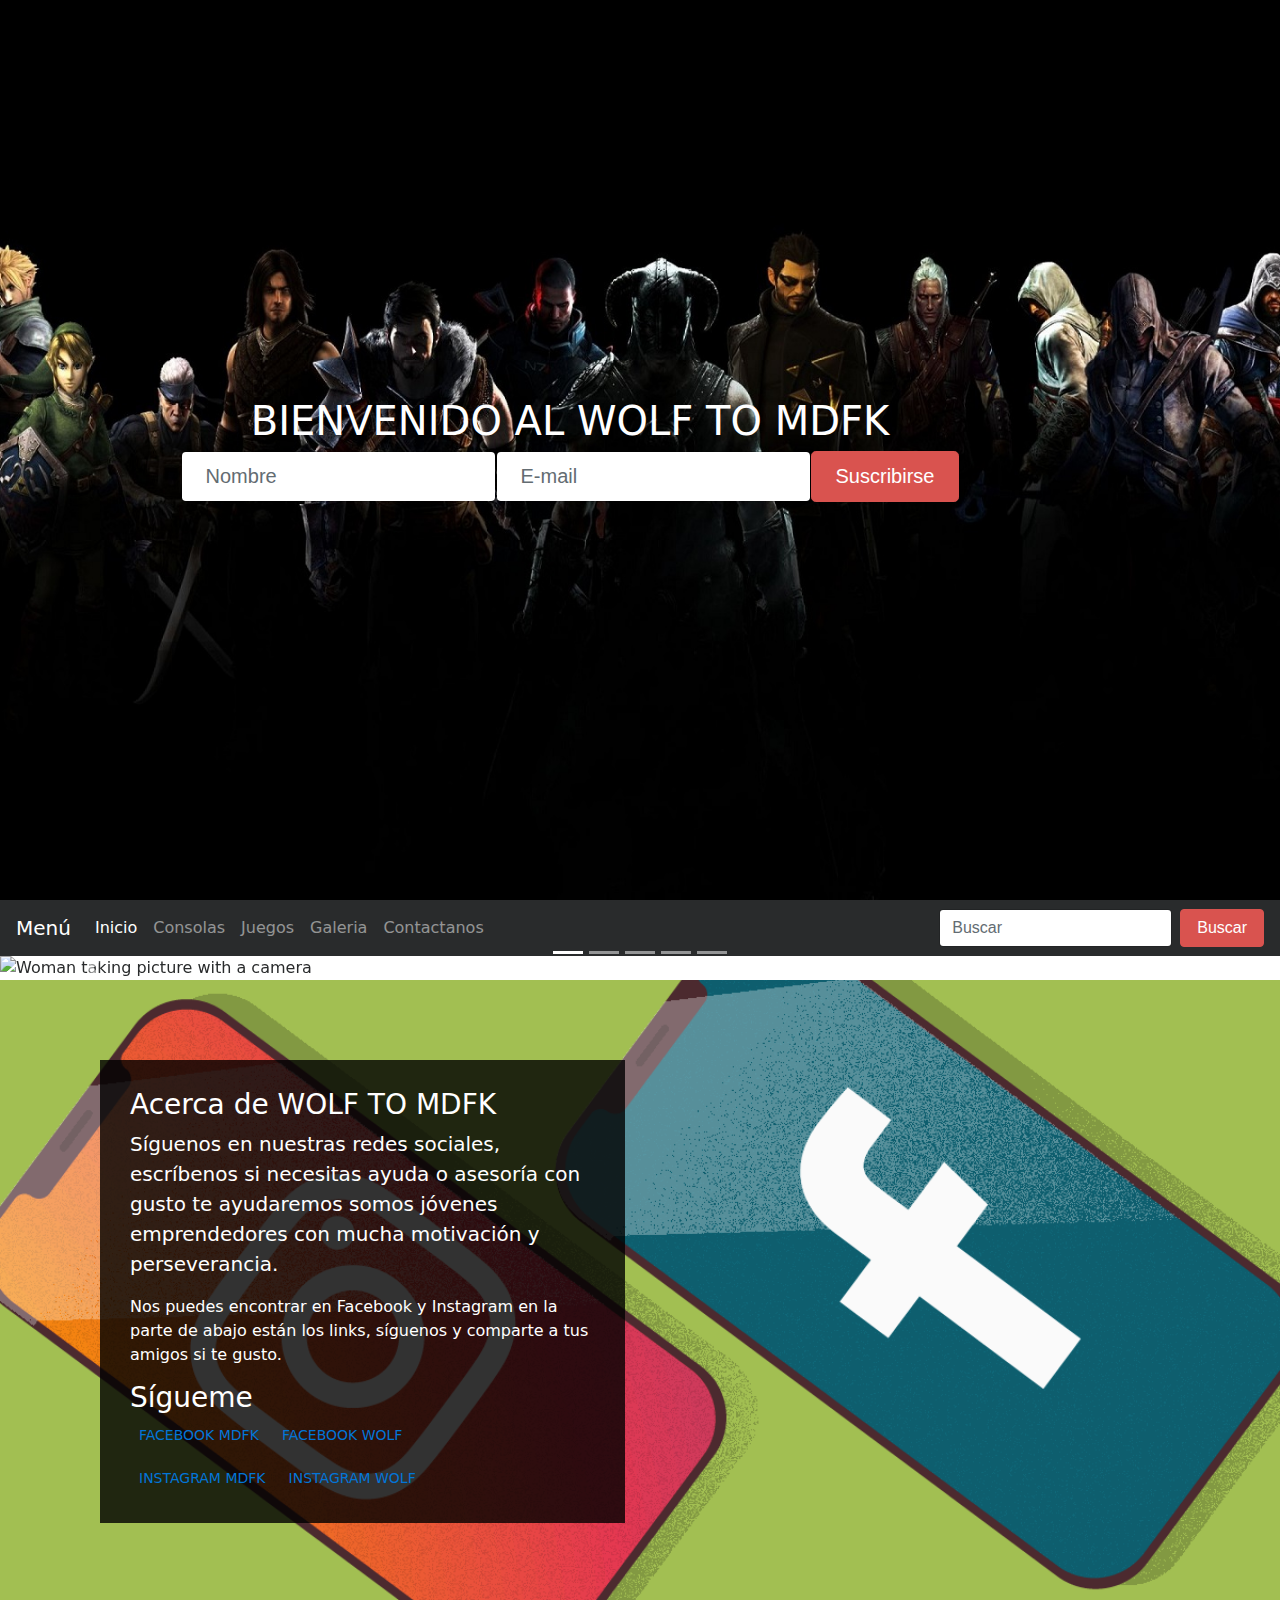
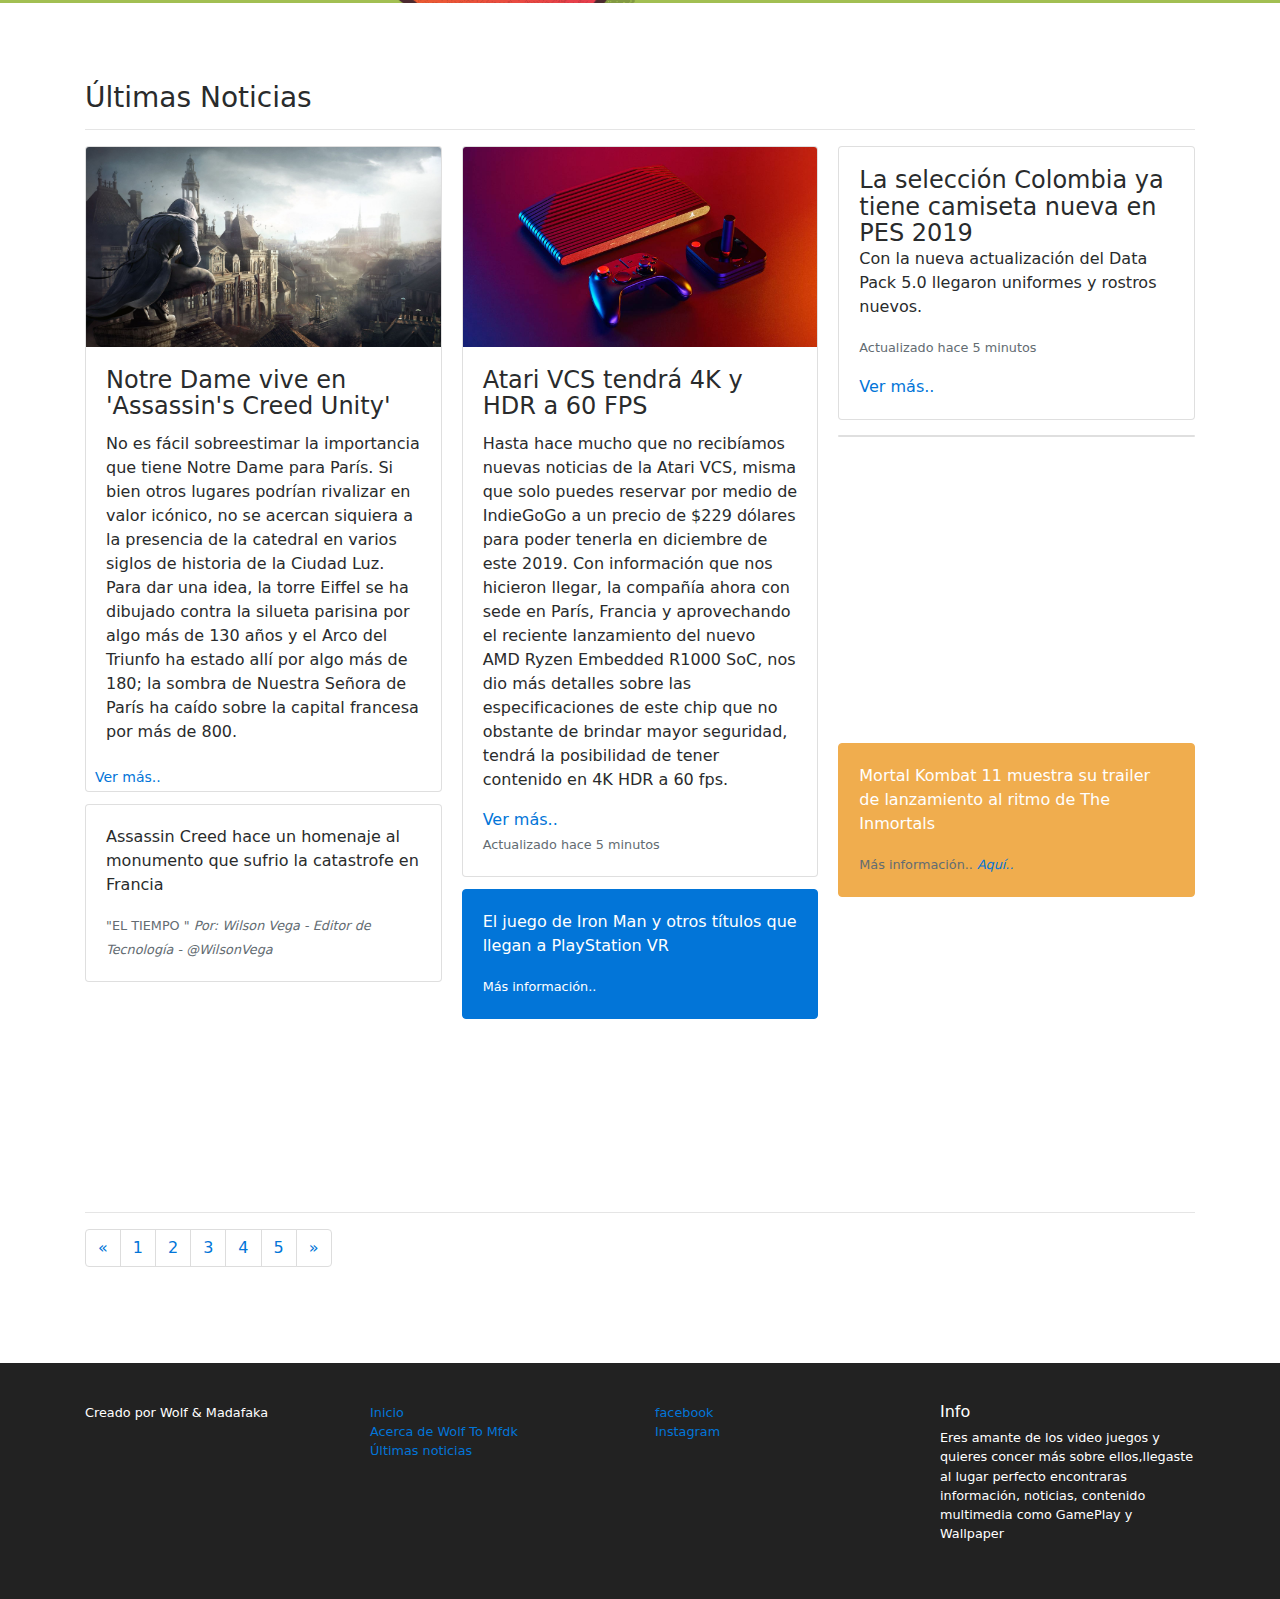
==== index.html @ bab57214 "PGLO" ====
<!DOCTYPE html>
<html lang="es">
  <head>
    <link rel="shortcut icon" href="img/favicon.ico" />
    <!-- Etiquetas meta siempre van primero -->
    <meta charset="utf-8">
    <meta name="viewport" content="width=device-width, initial-scale=1, shrink-to-fit=no">
    <meta http-equiv="x-ua-compatible" content="ie=edge">
    <title>WOLF TO MDFK</title>
    <!-- Bootstrap CSS -->
    <link rel="stylesheet" href="css/bootstrap.css">
    <!-- Estilos CSS personalizados -->
    <link rel="stylesheet" href="css/estilos.css">


  </head>
  <body>
    <section id="cover">
        <div id="cover-texto">
            <div class="container">
            <div class="row">
                <div class="col-sm-12">
                    <h1 class="display-9">BIENVENIDO AL WOLF TO MDFK</h1>
                    <form action="" class="form-inline justify-content-center">
                        <div class="form-group">
                            <label class="sr-only">Nombre</label>
                            <input type="text" class="form-control form-control-lg" placeholder="Nombre">
                        </div>
                        <div class="form-group">
                            <label class="sr-only">Email</label>
                            <input type="text" class="form-control form-control-lg" placeholder="E-mail">
                        </div>
                        <button type="submit" class="btn btn-danger btn-lg">Suscribirse</button>
                    </form>
                    </div>
                </div>
            </div>
        </div>
    </section>


  <nav class="navbar navbar-toggleable-md navbar-inverse bg-inverse">
        <button class="navbar-toggler navbar-toggler-right" type="button" data-toggle="collapse" data-target="#navbarSupportedContent" aria-controls="navbarSupportedContent" aria-expanded="false" aria-label="Toggle navigation">
            <span class="navbar-toggler-icon"></span>
        </button>
        <a class="navbar-brand" href="index.html">Menú</a>

        <div class="collapse navbar-collapse" id="navbarSupportedContent">
            <ul class="navbar-nav mr-auto">
            <li class="nav-item active">
                <a class="nav-link" href="index.html">Inicio <span class="sr-only"></span></a>
            </li>
            <li class="nav-item">
                <a class="nav-link" href="consolas.html">Consolas</a>
            </li>
            <li class="nav-item">
                <a class="nav-link " href="juegos.html">Juegos</a>
            </li>
            <li class="nav-item">
                <a class="nav-link " href="galeria.html">Galeria</a>
            </li>
            <li class="nav-item">
                <a class="nav-link " href="contactanos.html">Contactanos</a>

            </li>
            </ul>
            <form class="form-inline my-2 my-lg-0">
            <input class="form-control mr-sm-2" type="text" placeholder="Buscar">
            <button class="btn btn-danger my-2 my-sm-0" type="submit">Buscar</button>
            </form>
        </div>
    </nav>

 <section id="carousel">
            <div id="carouselExampleIndicators" class="carousel slide" data-ride="carousel">
              <ol class="carousel-indicators">
                <li data-target="#carouselExampleIndicators" data-slide-to="0" class="active"></li>
                <li data-target="#carouselExampleIndicators" data-slide-to="1"></li>
                <li data-target="#carouselExampleIndicators" data-slide-to="2"></li>
                <li data-target="#carouselExampleIndicators" data-slide-to="3"></li>
                <li data-target="#carouselExampleIndicators" data-slide-to="4"></li>
              </ol>
              <div class="carousel-inner" role="listbox">
                <div class="carousel-item active">
                    <img src="img/wreath-842237_1920.jpg" alt="Woman taking picture with a camera">

                    <div class="carousel-caption">
                        <h3>XBOX</h3>
                        <p>SUS GENERACIONES Y VERSIONES</p>
                        <cite title="titulo"><a href="consolas.html">Aquí..</a></cite>
                    </div>
                </div>
                <div class="carousel-item">
                    <img src="img/girl-548946_1920.jpg" alt="A wet spiderweb">

                    <div class="carousel-caption">
                        <h3>PLAY STATION</h3>
                        <p>SUS GENERACIONES Y VERSIONES </p>
                        <cite title="titulo"><a href="consolas.html">Aquí..</a></cite>
                    </div>
                </div>
                <div class="carousel-item">
                    <img src="img/woman-695451_1920.jpg" alt="Two hands making a heart">

                    <div class="carousel-caption">
                        <h3>NINTENDO</h3>
                        <p>SUS GENERACIONES Y VERSIONES</p>
                        <cite title="titulo"><a href="consolas.html">Aquí..</a></cite>
                    </div>
                </div>
                <div class="carousel-item">
                    <img src="img/pcgamer.jpg" alt="Two hands making a heart">

                    <div class="carousel-caption">
                        <h3>PC'S GAMER</h3>
                        <p> MÁS INFORMACIÓN</p>
                        <cite title="titulo"><a href="consolas.html">Aquí..</a></cite>
                    </div>
                </div>
                <div class="carousel-item">
                    <img src="img/175817_766412.jpg" alt="Two hands making a heart">

                    <div class="carousel-caption">
                        <h3>CELULARES GAMER</h3>
                        <p> MÁS INFORMACIÓN</p>
                        <cite title="titulo"><a href="consolas.html">Aquí..</a></cite>
                    </div>
                </div>
            </div>
              <a class="carousel-control-prev" href="#carouselExampleIndicators" role="button" data-slide="prev">
                <span class="carousel-control-prev-icon" aria-hidden="true"></span>
                <span class="sr-only">Anterior</span>
              </a>
              <a class="carousel-control-next" href="#carouselExampleIndicators" role="button" data-slide="next">
                <span class="carousel-control-next-icon" aria-hidden="true"></span>
                <span class="sr-only">Siguiente</span>
              </a>
            </div>
    </section>

    <section id="acerca-de">
        <div class="contenido-seccion">
            <div class="container">
                <div class="col-md-6">
                    <div class="texto-acerca-de">
                        <h3>Acerca de WOLF TO MDFK</h3>
                        <p class="lead">Síguenos en nuestras redes sociales, escríbenos si necesitas ayuda o asesoría con gusto te ayudaremos somos jóvenes emprendedores con mucha motivación y perseverancia.</p>
                        <p>Nos puedes encontrar en Facebook y Instagram en la parte de abajo están los links, síguenos y comparte a tus amigos si te gusto.</p>

                        <h3>Sígueme</h3>
                        <a href="https://www.facebook.com/Steven.Rosas.99" class="btn btn-sm btn-secondary-outline">FACEBOOK MDFK</a>
                        <a href="https://www.facebook.com/josegregorio.lobomattar" class="btn btn-sm btn-secondary-outline">FACEBOOK WOLF </a>
                        <p></p>
                        <a href="https://www.instagram.com/_mike_99_____/?hl=es-la" class="btn btn-sm btn-secondary-outline">INSTAGRAM MDFK</a>
                        <a href="https://www.instagram.com/josegregoriolobomattar/?hl=es-la" class="btn btn-sm btn-secondary-outline">INSTAGRAM WOLF </a>
                        <!--<a href="http://youtube.com/render2web" class="btn btn-sm btn-secondary-outline">Youtube</a>-->
                    </div>
                </div>
            </div>
        </div>
    </section>



    <section id="noticias">
        <div class="contenido-seccion">
            <div class="container">

                <h3>Últimas Noticias</h3>
                <p class="lead"></p>

                <hr>

                <div class="row">
                    <div class="col-sm-12">

                        <div class="card-columns">
                            <div class="card">
                                <img class="card-img-top" src="img/image.jpg" alt="mujer con la cámara">
                                <div class="card-block">
                                    <h4 class="card-title">Notre Dame vive en 'Assassin's Creed Unity'</h4>
                                    <p class="card-text">No es fácil sobreestimar la importancia que tiene Notre Dame para París. Si bien otros lugares podrían rivalizar en valor icónico, no se acercan siquiera a la presencia de la catedral en varios siglos de historia de la Ciudad Luz. Para dar una idea, la torre Eiffel se ha dibujado contra la silueta parisina por algo más de 130 años y el Arco del Triunfo ha estado allí por algo más de 180; la sombra de Nuestra Señora de París ha caído sobre la capital francesa por más de 800.</p>
                                </div>
                                <a href="https://www.eltiempo.com/tecnosfera/videojuegos/los-mapas-de-assassin-s-creed-unity-podrian-ayudar-en-reconstruccion-de-notre-dame-350896" class="btn btn-sm btn-secondary-outline">Ver más..</a>
                            </div>
                            <div class="card card-block">
                                <blockquote class="card-blockquote">
                                    <p>Assassin Creed hace un homenaje al monumento que sufrio la catastrofe en Francia</p>
                                    <footer>
                                        <small class="text-muted">
                                        "EL TIEMPO " <cite title="titulo"> Por: Wilson Vega - Editor de Tecnología - @WilsonVega</cite>
                                        </small>
                                    </footer>
                                </blockquote>
                            </div>
                            <div class="card">
                                <img class="card-img-top" src="img/atari.jpg" alt="cielo y estrellas">
                                <div class="card-block">
                                    <h4 class="card-title">Atari VCS tendrá 4K y HDR a 60 FPS</h4>
                                    <p class="card-text">Hasta hace mucho que no recibíamos nuevas noticias de la Atari VCS, misma que solo puedes reservar por medio de IndieGoGo a un precio de $229 dólares para poder tenerla en diciembre de este 2019.
Con información que nos hicieron llegar, la compañía ahora con sede en París, Francia y aprovechando el reciente lanzamiento del nuevo AMD Ryzen Embedded R1000 SoC, nos dio más detalles sobre las especificaciones de este chip que no obstante de brindar mayor seguridad, tendrá la posibilidad de tener contenido en 4K HDR a 60 fps.</p>
                                  <a href="https://as.com/meristation/2019/04/19/mexico/1555707340_275493.html">Ver más..</a>

                                    <p class="card-text"><small class="text-muted">Actualizado hace 5 minutos</small></p>
                                </div>
                            </div>
                            <div class="card card-block card-inverse card-primary text-xs-center">
                                <blockquote class="card-blockquote">
                                    <p>El juego de Iron Man y otros títulos que llegan a PlayStation VR</p>
                                    <footer>
                                        <small>
                                        Más información.. <cite title="titulo"><a href="https://www.eltiempo.com/tecnosfera/novedades-tecnologia/nuevos-juegos-que-llegan-a-palystation-vr-345142">Ver más..</a></cite>
                                        </small>
                                    </footer>
                                </blockquote>
                            </div>
                            <div class="card card-block text-xs-center">
                                <h4 class="card-blockquote">La selección Colombia ya tiene camiseta nueva en PES 2019</h4>
                                <p class="card-text">Con la nueva actualización del Data Pack 5.0 llegaron uniformes y rostros nuevos.</p>
                                <p class="card-text"><small class="text-muted">Actualizado hace 5 minutos</small></p>
                                <a href="https://www.eltiempo.com/tecnosfera/videojuegos/la-seleccion-colombia-y-su-nueva-camiseta-en-pes-2019-345888">Ver más..</a>
                            </div>
                            <div class="card">
                                <!--<img class="card-img" src="img/keyboard-886462_1280.jpg" alt="Teclado de un computador">-->
                            </div>
                            <iframe width="360" height="280" src="https://www.youtube.com/embed/PyakRSni-c0" frameborder="0" allow="accelerometer; autoplay; encrypted-media; gyroscope; picture-in-picture" allowfullscreen></iframe>
                            <div class="card card-block text-xs-right card-warning card-inverse">
                                <blockquote class="card-blockquote">
                                    <p>Mortal Kombat 11 muestra su trailer de lanzamiento al ritmo de The Inmortals</p>
                                    <footer>
                                        <small class="text-muted">
                                        Más información.. <cite title="titulo"><a href="https://as.com/meristation/2019/04/18/videos/1555606228_422650.html">Aquí..</a></cite>
                                        </small>
                                    </footer>
                                </blockquote>
                            </div>
                            <iframe id="ytplayer-lQFZC6dzauM" allowfullscreen="1" allow="autoplay; encrypted-media" title="YouTube video player" src="https://www.youtube.com/embed/lQFZC6dzauM?enablejsapi=1&amp;autoplay=1" height="280" frameborder="0" width="360"></iframe>
                        </div>

                        <hr>

                        <nav class="text-xs-center">
                            <ul class="pagination">
                                <li class="page-item">
                                    <a class="page-link" href="#" aria-label="Anterior">
                                        <span aria-hidden="true">&laquo;</span>
                                        <span class="sr-only">Anterior</span>
                                    </a>
                                </li>
                                <li class="page-item"><a class="page-link" href="#">1</a></li>
                                <li class="page-item"><a class="page-link" href="#">2</a></li>
                                <li class="page-item"><a class="page-link" href="#">3</a></li>
                                <li class="page-item"><a class="page-link" href="#">4</a></li>
                                <li class="page-item"><a class="page-link" href="#">5</a></li>
                                <li class="page-item">
                                    <a class="page-link" href="#" aria-label="Siguiente">
                                        <span aria-hidden="true">&raquo;</span>
                                        <span class="sr-only">Siguiente</span>
                                    </a>
                                </li>
                            </ul>
                        </nav>

                    </div>
                </div>

            </div>
        </div>
    </section>



    <footer id="footer-main">
        <div class="container">
            <div class="row">
                <div class="col-sm-3">
                    <p>Creado por Wolf & Madafaka</p>
                </div>
                <div class="col-sm-3">
                    <ul class="list-unstyled">
                        <li><a href="">Inicio</a></li>
                        <li><a href="">Acerca de Wolf To Mfdk</a></li>
                        <li><a href="">Últimas noticias</a></li>
                    </ul>
                </div>
                <div class="col-sm-3">
                    <ul class="list-unstyled">
                        <li><a href="">facebook</a></li>
                        <li><a href="">Instagram</a></li>
                    </ul>
                </div>
                <div class="col-sm-3">
                    <h6>Info</h6>
                    <p>Eres amante de los video juegos y quieres concer más sobre ellos,llegaste al lugar perfecto encontraras información, noticias, contenido multimedia como GamePlay y Wallpaper</p>
                </div>
            </div>
        </div>
    </footer>

    <!-- jQuery first, then Bootstrap JS. -->
    <script src="https://ajax.googleapis.com/ajax/libs/jquery/2.1.4/jquery.min.js"></script>
    <script src="https://cdnjs.cloudflare.com/ajax/libs/tether/1.4.0/js/tether.min.js" integrity="sha384-DztdAPBWPRXSA/3eYEEUWrWCy7G5KFbe8fFjk5JAIxUYHKkDx6Qin1DkWx51bBrb" crossorigin="anonymous"></script>
    <script src="js/bootstrap.min.js"></script>
  </body>
</html>
---- css/estilos.css ----
/*
ESTILOS.CSS

Blog:  www.render2web.com
Autor:  José Andrés Montoya
Canal: www.youtube.com/render2web

Suscríbete a mi canal, redes y sitio web, de esta manera apoyas mi trabajo
*/

html,
body {
    height: 100%;
}


img {
    max-width: 100%;
}


/* cover  */
#cover  {
    background: #222 url('../img/fondo1.jpg') center center no-repeat;
    background-size: cover ;
    color: white;
    height: 100%;
    text-align: center;
    display: flex;
    align-items: center;
}



#cover -texto {
    width: 100%;
    
}

#cover -texto .form-inline{
    width: 100%;
}

.contenido-seccion {
    padding: 5rem 0;
}

#acerca-de {
    background: url('../img/portrait-787522_1920.jpg') center center no-repeat;
    background-size: cover ;
}

.texto-acerca-de {
    background: rgba(0,0,0,0.8);
    color: white;
    padding: 1.875rem;
}

#footer-main {
    background: #222;
    color: white;
    font-size: 0.8rem;
    padding: 2.5rem 0;
}
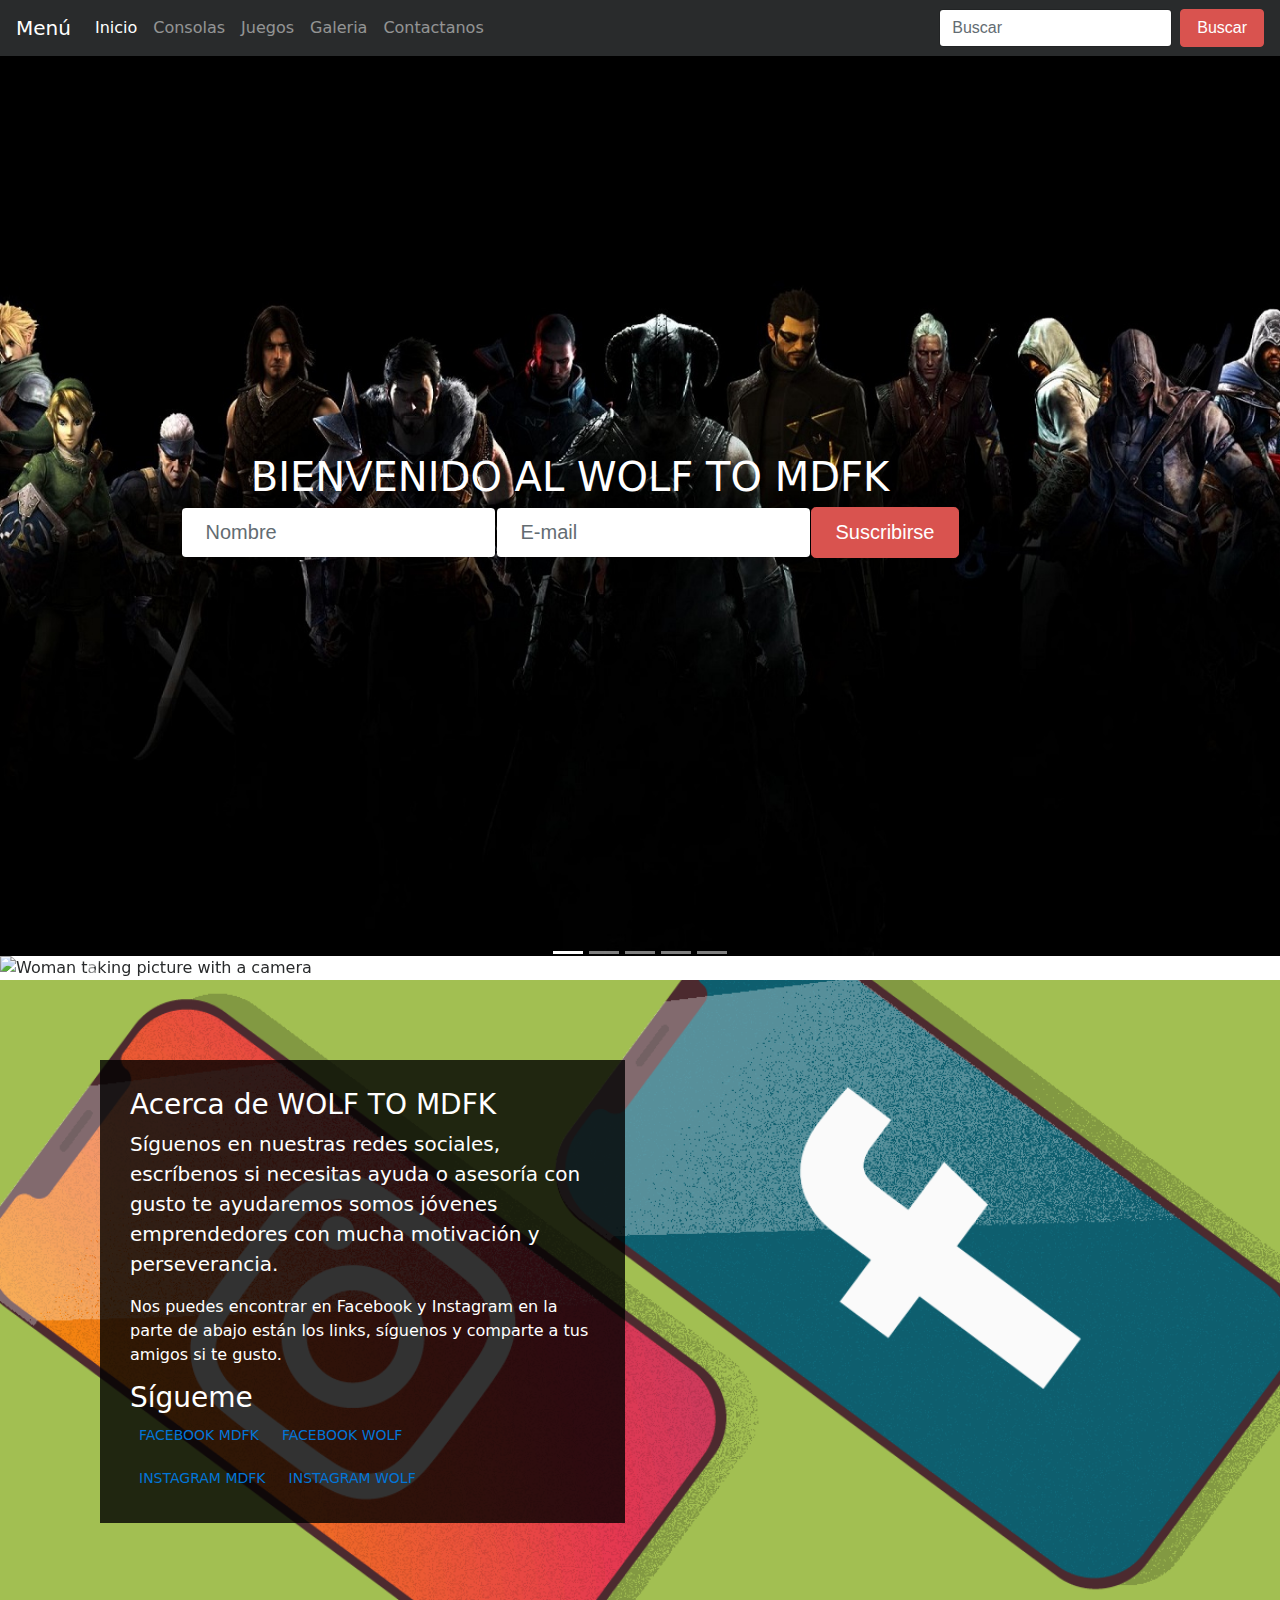
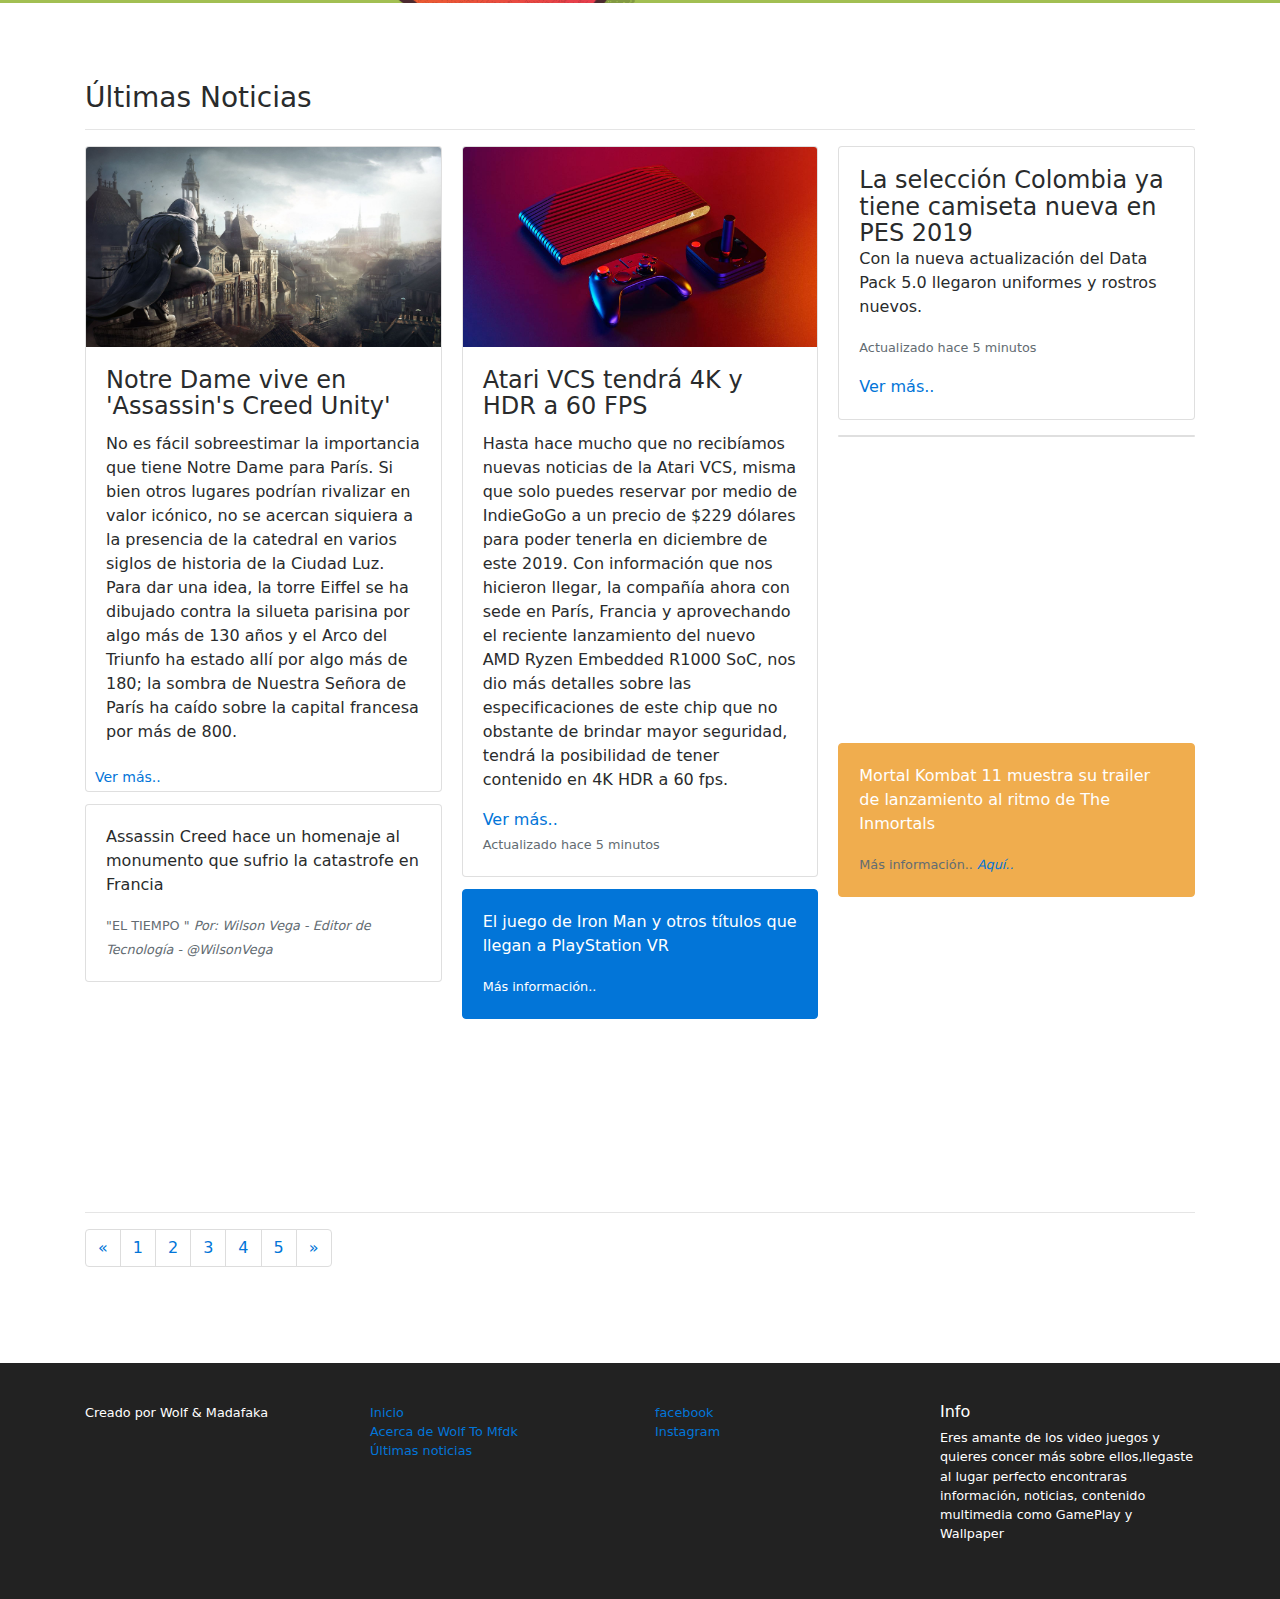
==== commit 248bb94c: "Consolas" ====
--- a/index.html
+++ b/index.html
@@ -14,7 +14,39 @@
 
 
   </head>
+
   <body>
+    <nav class="navbar navbar-toggleable-md navbar-inverse bg-inverse">
+          <button class="navbar-toggler navbar-toggler-right" type="button" data-toggle="collapse" data-target="#navbarSupportedContent" aria-controls="navbarSupportedContent" aria-expanded="false" aria-label="Toggle navigation">
+              <span class="navbar-toggler-icon"></span>
+          </button>
+          <a class="navbar-brand" href="index.html">Menú</a>
+
+          <div class="collapse navbar-collapse" id="navbarSupportedContent">
+              <ul class="navbar-nav mr-auto">
+              <li class="nav-item active">
+                  <a class="nav-link" href="index.html">Inicio <span class="sr-only"></span></a>
+              </li>
+              <li class="nav-item">
+                  <a class="nav-link" href="consolas.html">Consolas</a>
+              </li>
+              <li class="nav-item">
+                  <a class="nav-link " href="juegos.html">Juegos</a>
+              </li>
+              <li class="nav-item">
+                  <a class="nav-link " href="galeria.html">Galeria</a>
+              </li>
+              <li class="nav-item">
+                  <a class="nav-link " href="contactanos.html">Contactanos</a>
+
+              </li>
+              </ul>
+              <form class="form-inline my-2 my-lg-0">
+              <input class="form-control mr-sm-2" type="text" placeholder="Buscar">
+              <button class="btn btn-danger my-2 my-sm-0" type="submit">Buscar</button>
+              </form>
+          </div>
+      </nav>
     <section id="cover">
         <div id="cover-texto">
             <div class="container">
@@ -39,37 +71,7 @@
     </section>
 
 
-  <nav class="navbar navbar-toggleable-md navbar-inverse bg-inverse">
-        <button class="navbar-toggler navbar-toggler-right" type="button" data-toggle="collapse" data-target="#navbarSupportedContent" aria-controls="navbarSupportedContent" aria-expanded="false" aria-label="Toggle navigation">
-            <span class="navbar-toggler-icon"></span>
-        </button>
-        <a class="navbar-brand" href="index.html">Menú</a>
-
-        <div class="collapse navbar-collapse" id="navbarSupportedContent">
-            <ul class="navbar-nav mr-auto">
-            <li class="nav-item active">
-                <a class="nav-link" href="index.html">Inicio <span class="sr-only"></span></a>
-            </li>
-            <li class="nav-item">
-                <a class="nav-link" href="consolas.html">Consolas</a>
-            </li>
-            <li class="nav-item">
-                <a class="nav-link " href="juegos.html">Juegos</a>
-            </li>
-            <li class="nav-item">
-                <a class="nav-link " href="galeria.html">Galeria</a>
-            </li>
-            <li class="nav-item">
-                <a class="nav-link " href="contactanos.html">Contactanos</a>
-
-            </li>
-            </ul>
-            <form class="form-inline my-2 my-lg-0">
-            <input class="form-control mr-sm-2" type="text" placeholder="Buscar">
-            <button class="btn btn-danger my-2 my-sm-0" type="submit">Buscar</button>
-            </form>
-        </div>
-    </nav>
+
 
  <section id="carousel">
             <div id="carouselExampleIndicators" class="carousel slide" data-ride="carousel">
--- a/css/estilos.css
+++ b/css/estilos.css
@@ -29,12 +29,29 @@
     display: flex;
     align-items: center;
 }
-
+#dead  {
+    background: #222 url('../img/dead.jpg') center center no-repeat;
+    background-size: cover ;
+    color: white;
+    height: 100%;
+    text-align: center;
+    display: flex;
+    align-items: center;
+}
 
 
 #cover -texto {
     width: 100%;
-    
+
+}
+.h1{
+  background: #222 url('../img/dead.jpg') center center no-repeat;
+  background-size: cover ;
+  color: white;
+  height: 100%;
+  text-align: center;
+  display: flex;
+  align-items: center;
 }
 
 #cover -texto .form-inline{
@@ -50,6 +67,7 @@
     background-size: cover ;
 }
 
+
 .texto-acerca-de {
     background: rgba(0,0,0,0.8);
     color: white;
@@ -61,4 +79,4 @@
     color: white;
     font-size: 0.8rem;
     padding: 2.5rem 0;
-}+}
